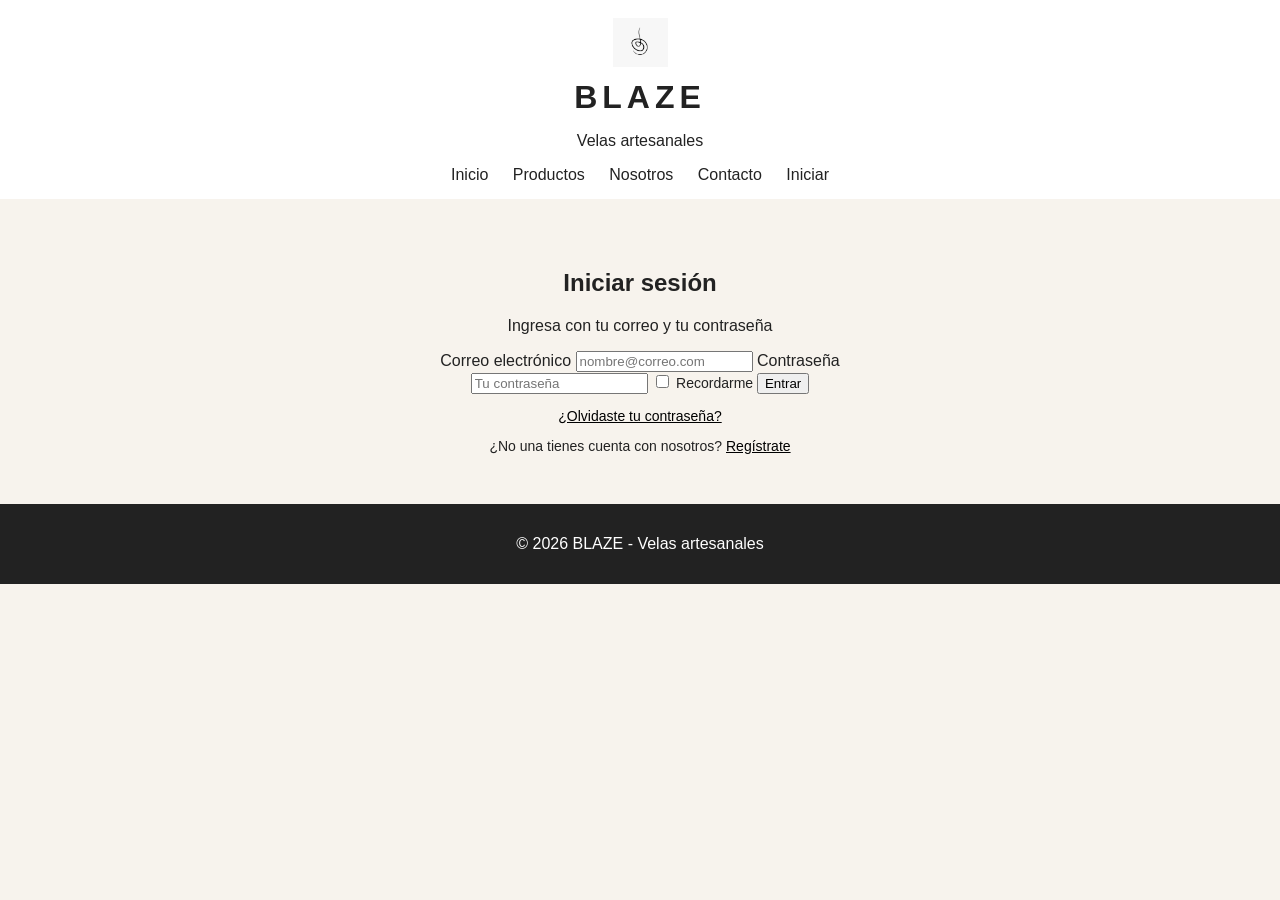
==== login.html @ 6232b8a6 "Agrego vista de login, estilos y fuentes" ====
<!DOCTYPE html>
<html lang="en">
<head>
  <meta charset="UTF-8">
  <meta name="viewport" content="width=device-width, initial-scale=1.0">
  <title>Iniciar sesión BLAZE</title>
  <link rel="stylesheet" href="styles/estilos_login.css">
  <link rel="stylesheet" href="styles/estilos_index.css">

</head>
<body>

  <header>
    <img src="img/logo.jpeg" alt="Logo BLAZE">
    <h1>BLAZE</h1>
    <p>Velas artesanales</p>
    <nav>
      <a href="index.html#inicio" target="_blank">Inicio</a>
      <a href="index.html#productos" target="_blank">Productos</a>
      <a href="index.html#nosotros" target="_blank">Nosotros</a>
      <a href="index.html#contacto" target="_blank">Contacto</a>
      <a href="login.html" target="_blank">Iniciar</a>
    </nav>
  </header>

  <main>
    <section class="login">
      <h2>Iniciar sesión</h2>
      <p>Ingresa con tu correo y tu contraseña</p>

      <form action="formulario" action="#" method="post">

        <label for="correo">Correo electrónico</label>
        <input type="email" id="correo" name="correo" placeholder="nombre@correo.com" required>
        <label for="clave">Contraseña</label>
        <input type="password" id="clave" name="clave" placeholder="Tu contraseña" required>

        <label class="recordar">
        <input type="checkbox" name="recordar"> Recordarme
        </label>

        <button type="submit">Entrar</button>

        <p class="enlaces"><a href="#">¿Olvidaste tu contraseña?</a></p>
        <p class="enlaces">¿No una tienes cuenta con nosotros? <a href="registro.html">Regístrate</a></p>
      </form>
    </section>
  </main>

  <footer>
    <p>© 2026 BLAZE - Velas artesanales</p>
  </footer>

</body>
</html>
---- styles/estilos_login.css ----
.login {
  max-width: 420px;
  margin: 0 auto;
  padding: 50px 20px;
}

.formulario {
  background-color: white;
  padding: 25px;
  margin-top: 20px;
  text-align: left;
}

.formulario label {
  display: block;
  margin-bottom: 6px;
}

.formulario input[type="email"],
.formulario input[type="password"] {
  width: 100%;
  padding: 12px;
  margin-bottom: 18px;
  border: 2px solid #d9cfc2;
  font-family: inherit;
  font-size: 16px;
  box-sizing: border-box;
}

.formulario input:focus {
  border-color: #a65f35;
  background-color: #fffaf3;
  outline: none;
}

input[type="checkbox"]:checked {
  accent-color: #a65f35;
}

.recordar {
  font-size: 14px;
  margin-bottom: 20px;
}

.formulario button {
  width: 100%;
  background-color: #222222;
  color: white;
  border: none;
  padding: 13px;
  font-family: inherit;
  font-size: 16px;
  cursor: pointer;
}

.formulario button:hover {
  background-color: #a65f35;
}

.enlaces {
  text-align: center;
  font-size: 14px;
  margin: 14px 0 0;
}

.enlaces a {
  color: #000000;
}

.enlaces a:hover {
  text-decoration: none;
  color: #a65f35;
}

@media (max-width: 600px) {
  .login {
    padding: 30px 15px;
    }
}
---- styles/estilos_index.css ----
body {
    margin: 0;
    font-family: Arial, sans-serif;
    background-color: #f7f3ed;
    color: #222222;
}

header {
    background-color: white;
    text-align: center;
    padding: 15px;
}

header img {
    width: 55px;
    height: 55px;
    object-fit: contain;
}

header h1 {
    margin: 5px;
    letter-spacing: 5px;
}

nav {
    margin-top: 15px;
}

nav a {
    color: #222222;
    text-decoration: none;
    margin: 10px;
}

.inicio {
    background-color: #e9d8c7;
    text-align: center;
    padding: 70px 20px;
}

.inicio h2 {
    font-size: 36px;
}

.inicio a {
    display: inline-block;
    background-color: #222222;
    color: white;
    padding: 12px 22px;
    text-decoration: none;
    margin-top: 15px;
}

section {
    padding: 40px 20px;
    text-align: center;
}

.catalogo {
    display: flex;
    justify-content: center;
    flex-wrap: wrap;
    gap: 20px;
    margin-top: 25px;
}

.producto {
    background-color: white;
    width: 220px;
    padding: 15px;
}

.producto img {
    width: 100%;
    height: 230px;
    object-fit: cover;
}

.producto h3 {
    margin-bottom: 8px;
}

.producto p {
    font-size: 14px;
}

.producto h4 {
    color: #a65f35;
}

.nosotros {
    background-color: #e9d8c7;
}

.nosotros p, #contacto p {
    max-width: 650px;
    margin: 15px auto;
    line-height: 1.6;
}

footer {
    background-color: #222222;
    color: white;
    text-align: center;
    padding: 15px;
}

@media (max-width: 600px) {
    nav a {
        display: inline-block;
        margin: 7px;
    }

    .inicio h2 {
        font-size: 28px;
    }
}
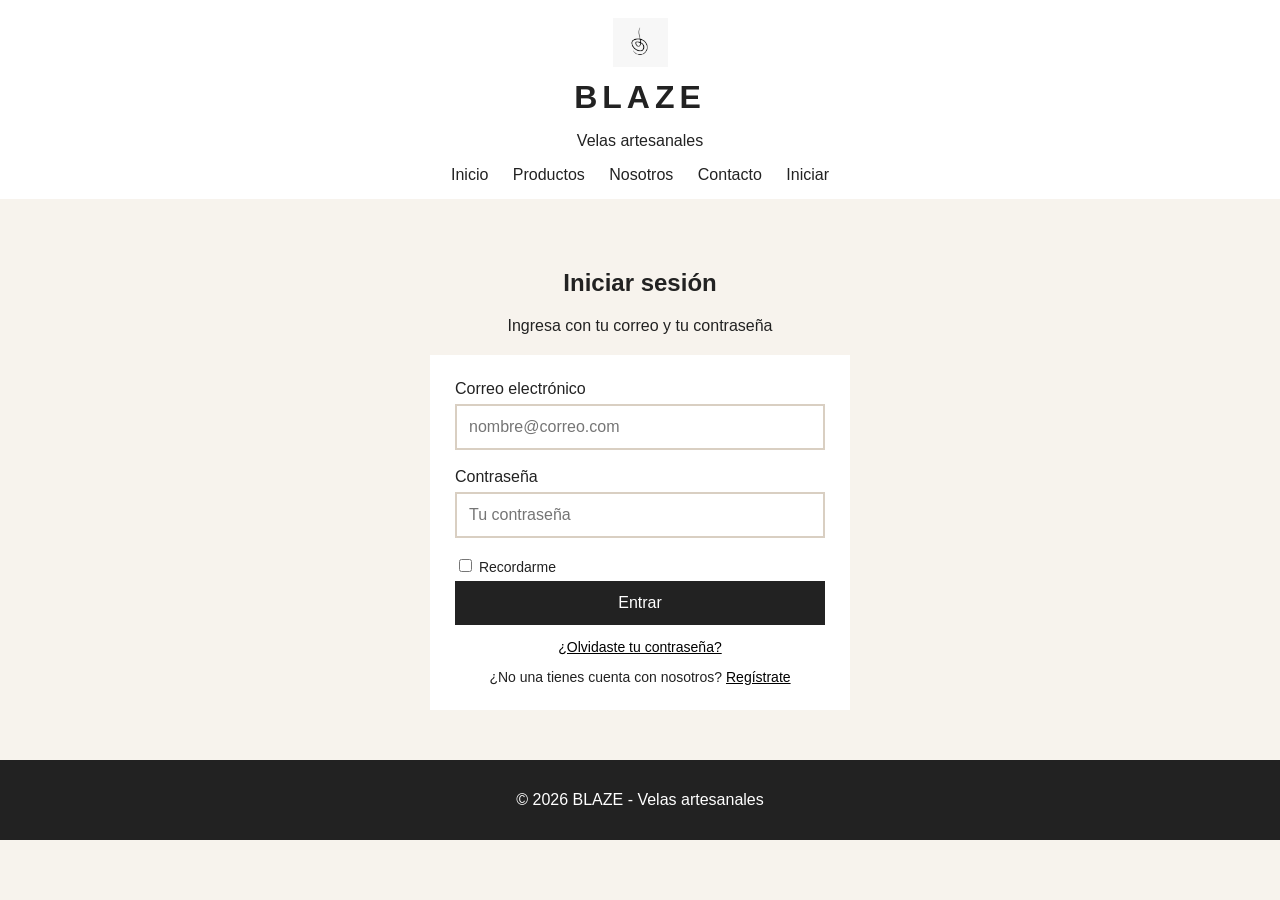
==== commit bd80367e: "correccion de login" ====
--- a/login.html
+++ b/login.html
@@ -28,7 +28,7 @@
       <h2>Iniciar sesión</h2>
       <p>Ingresa con tu correo y tu contraseña</p>
 
-      <form action="formulario" action="#" method="post">
+      <form class="formulario" action="#" method="post">
 
         <label for="correo">Correo electrónico</label>
         <input type="email" id="correo" name="correo" placeholder="nombre@correo.com" required>
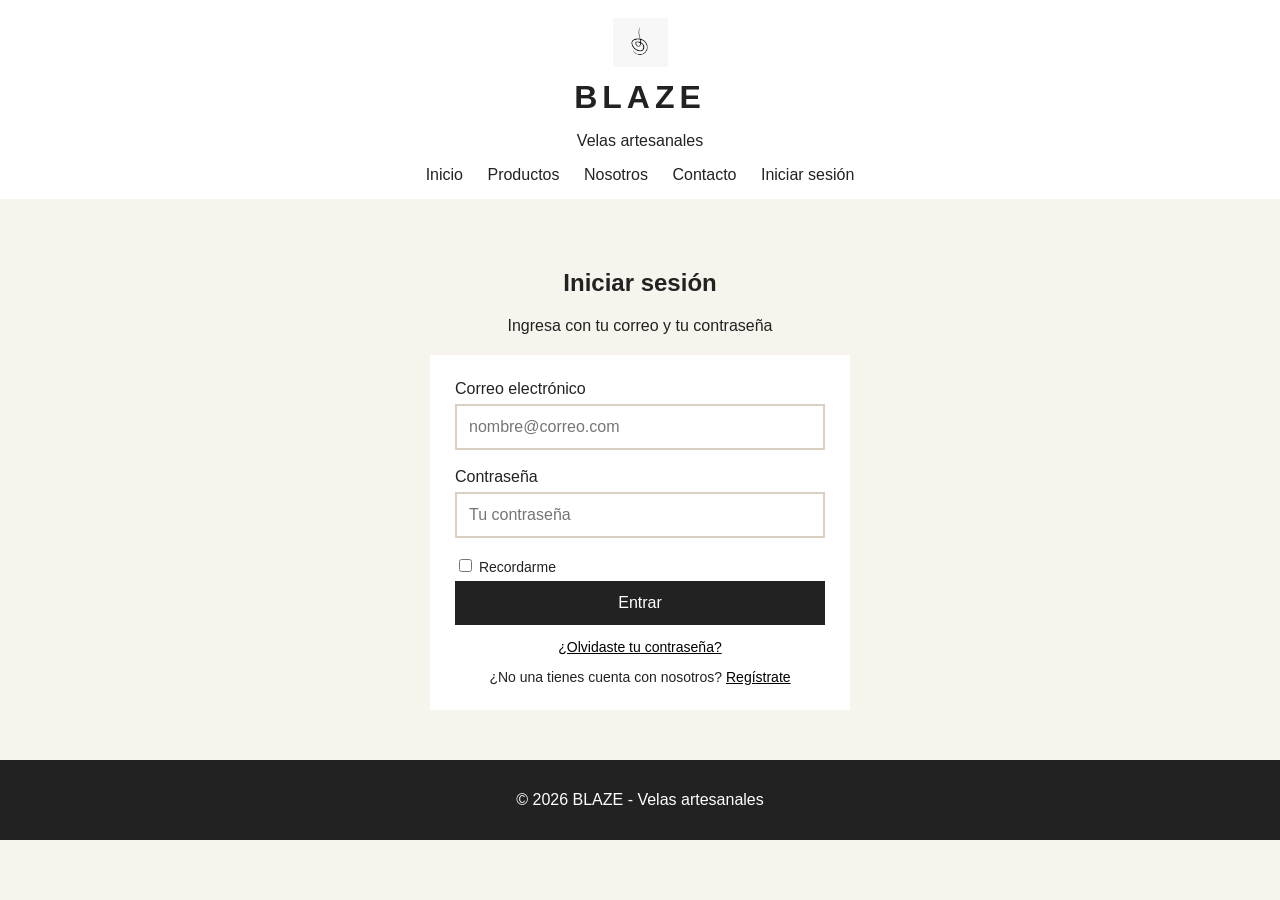
==== commit 55d3358d: "Se agrega el formulario 'registro' con sus estilos" ====
--- a/login.html
+++ b/login.html
@@ -19,7 +19,7 @@
       <a href="index.html#productos" target="_blank">Productos</a>
       <a href="index.html#nosotros" target="_blank">Nosotros</a>
       <a href="index.html#contacto" target="_blank">Contacto</a>
-      <a href="login.html" target="_blank">Iniciar</a>
+      <a href="login.html" target="_blank">Iniciar sesión</a>
     </nav>
   </header>
 
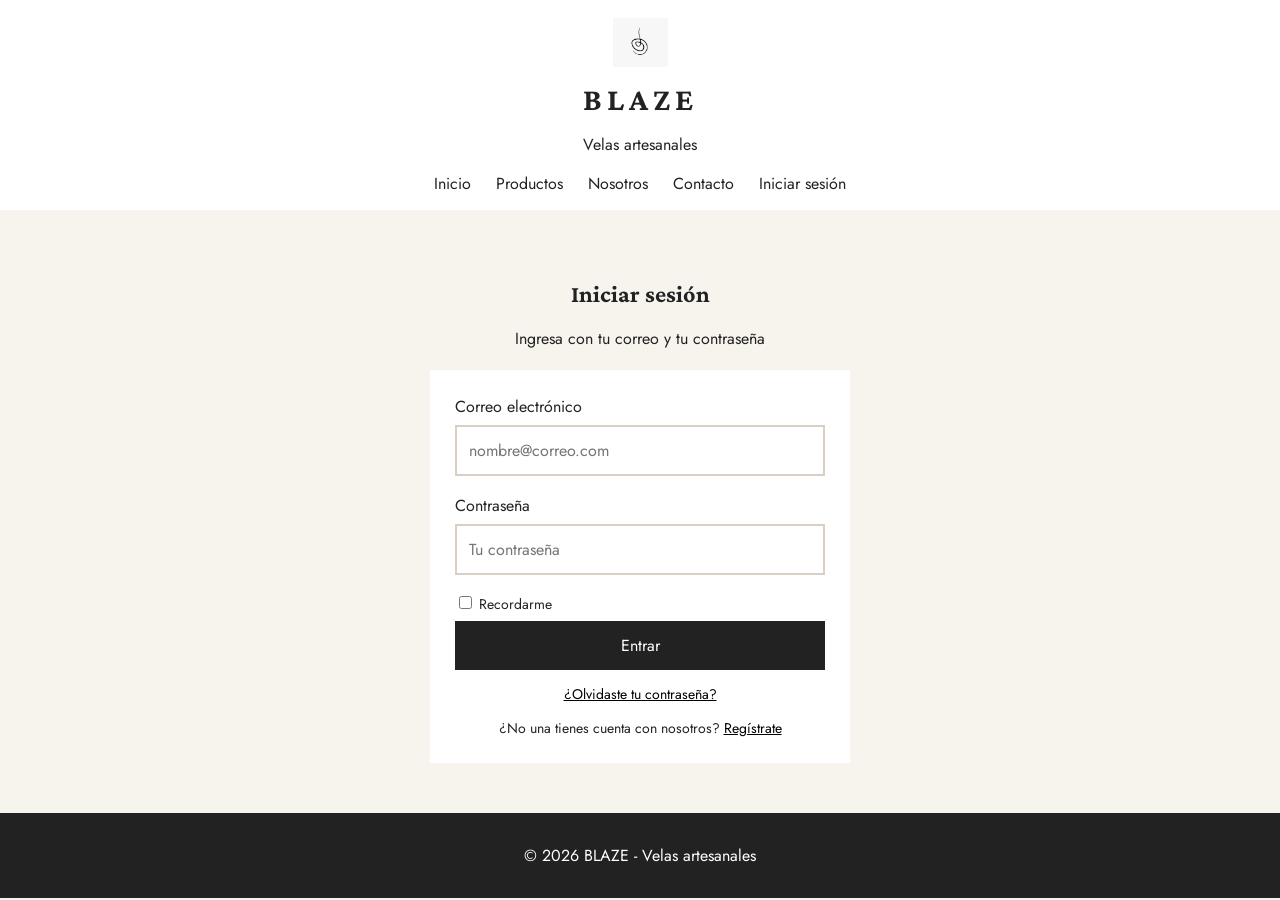
==== commit bceed532: "se corrigen fuentes y se agregan estilos en registro" ====
--- a/login.html
+++ b/login.html
@@ -15,11 +15,11 @@
     <h1>BLAZE</h1>
     <p>Velas artesanales</p>
     <nav>
-      <a href="index.html#inicio" target="_blank">Inicio</a>
-      <a href="index.html#productos" target="_blank">Productos</a>
-      <a href="index.html#nosotros" target="_blank">Nosotros</a>
-      <a href="index.html#contacto" target="_blank">Contacto</a>
-      <a href="login.html" target="_blank">Iniciar sesión</a>
+      <a href="index.html#inicio" >Inicio</a>
+      <a href="index.html#productos" >Productos</a>
+      <a href="index.html#nosotros" >Nosotros</a>
+      <a href="index.html#contacto" >Contacto</a>
+      <a href="login.html" >Iniciar sesión</a>
     </nav>
   </header>
 
--- a/styles/estilos_login.css
+++ b/styles/estilos_login.css
@@ -1,3 +1,21 @@
+
+@font-face {
+    font-family: "Jost";
+    src: url("/fuentes/jost.ttf");
+}
+
+@font-face {
+    font-family: "CrimsonPro";
+    src: url("/fuentes/crimsonpro.ttf");
+}
+
+body {
+    margin: 0;
+    font-family: "Jost", Arial, sans-serif;
+    background-color: #f7f3ed;
+    color: #222222;
+}
+
 .login {
   max-width: 420px;
   margin: 0 auto;
@@ -13,7 +31,7 @@
 
 .formulario label {
   display: block;
-  margin-bottom: 6px;
+  margin-bottom: 7px;
 }
 
 .formulario input[type="email"],
--- a/styles/estilos_index.css
+++ b/styles/estilos_index.css
@@ -1,9 +1,25 @@
+
+@font-face {
+    font-family: "Jost";
+    src: url("/fuentes/jost.ttf");
+}
+@font-face {
+    font-family: "CrimsonPro";
+    src: url("/fuentes/crimsonpro.ttf");
+}
+
+
 body {
     margin: 0;
-    font-family: Arial, sans-serif;
+    font-family: "Jost", Arial, sans-serif;
     background-color: #f7f3ed;
     color: #222222;
 }
+
+h1, h2, h3, h4 {
+    font-family: "CrimsonPro", Georgia, serif;
+}
+
 
 header {
     background-color: white;
@@ -57,17 +73,18 @@
 }
 
 .catalogo {
-    display: flex;
-    justify-content: center;
-    flex-wrap: wrap;
+    display: grid;
+    grid-template-columns: repeat(3, 1fr);
     gap: 20px;
-    margin-top: 25px;
+    max-width: 1100px;
+    margin: 25px auto 0;
 }
 
 .producto {
     background-color: white;
-    width: 220px;
+    width: 100%;
     padding: 15px;
+    box-sizing: border-box;
 }
 
 .producto img {
@@ -92,7 +109,7 @@
     background-color: #e9d8c7;
 }
 
-.nosotros p, #contacto p {
+.nosotros p, .contacto p {
     max-width: 650px;
     margin: 15px auto;
     line-height: 1.6;
@@ -105,6 +122,7 @@
     padding: 15px;
 }
 
+/* Ajuste sencillo para pantallas pequeñas */
 @media (max-width: 600px) {
     nav a {
         display: inline-block;
